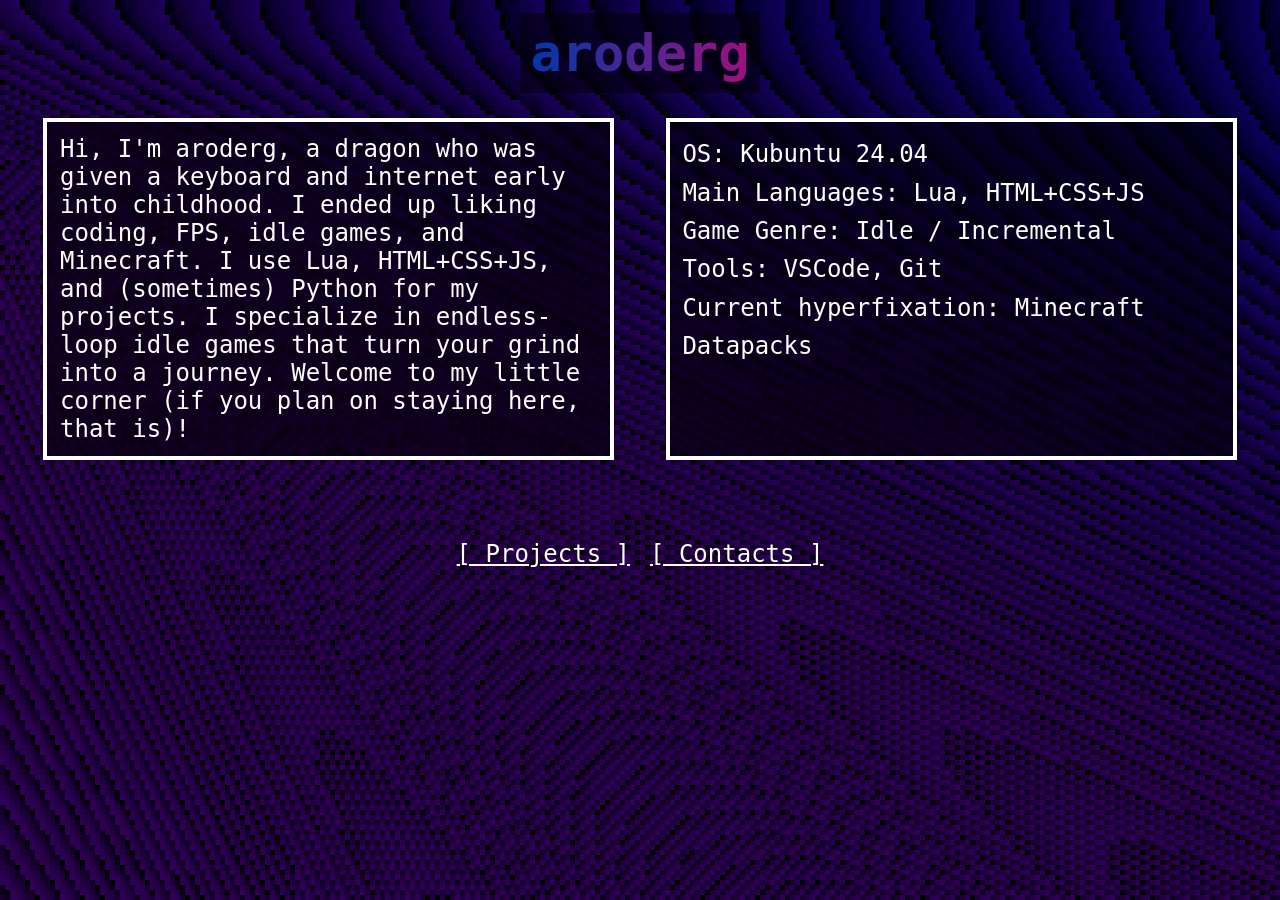
==== index.html @ 39b9a79d "add instagram, modrinth contacts and move github link to contacts.html" ====
<!DOCTYPE html>
<html lang="en">
<head>
    <meta charset="UTF-8">
    <link rel="stylesheet" href="index.css">
    <meta name="viewport" content="width=device-width, initial-scale=1.0">
    <meta name="google-site-verification" content="PfDhr2lCakthLvQaey_-54RxNdchAmBrq1a5jkdDxiU" />
    <title>About me</title>
</head>
<body>
    <div id="app">
        <div id="name-container">
            <p class="about-me-name">aroderg</p>
        </div>
        <div id="about-me-boxes">
            <div id="left-about-me">
                <p class="about-me-description">Hi, I'm aroderg, a dragon who was given a keyboard and internet early into childhood. I ended up liking coding, FPS, idle games, and Minecraft. I use Lua, HTML+CSS+JS, and (sometimes) Python for my projects. I specialize in endless-loop idle games that turn your grind into a journey. Welcome to my little corner (if you plan on staying here, that is)!</p>
            </div>
            <div id="right-about-me">
                <p class="about-me-description" style="line-height: 160%">OS: Kubuntu 24.04<br>Main Languages: Lua, HTML+CSS+JS<br>Game Genre: Idle / Incremental<br>Tools: VSCode, Git<br>Current hyperfixation: Minecraft Datapacks</p>
            </div>
        </div>
        <div id="contact-bar">
            <a href="/projects.html" class="contacts-button">[ Projects ]</a>
            <a href="/contacts.html" class="contacts-button">[ Contacts ]</a>
        </div>
    </div>
</body>
</html>
---- index.css ----
body {
    background-color: #000000;
    background-image: url(asset/background_pixel.avif);
    background-position: center;
    background-repeat: no-repeat;
    background-size: cover;
    background-size: cover;
    background-attachment: fixed;
    image-rendering: pixelated;
    margin: 0;
    display: flex;
    height: 100vh;
    width: 100vw;
    justify-content: center;
}

#app {
    display: flex;
    flex-direction: column;
    align-content: center;
    text-align: center;
    height: 100vh;
    width: 100vw;
}

@keyframes name-gradient {
    0% {
        background-position: 0% center;
    }
    100% {
        /* Moving exactly 100% of the pattern width creates the seamless loop */
        background-position: 400% center;
    }
}

#name-container {
    margin: 1vw 0vw 2vw 0vw;
    background-color: #00000080;
    backdrop-filter: blur(2px);
    height: fit-content;
    width: fit-content;
    padding: 10px;
    justify-content: center;
    align-self: center;
    align-items: center;
    align-content: center;
}

p.about-me-name {
    margin-top: 0px;
    margin-bottom: 0px;
    font-family: "Afacad Flux", monospace;
    font-size: 52px;
    font-weight: 700;
    background-image: linear-gradient(
        to right,
        #0038A8,
        #D60270,
        #9B4F96,
        #0038A8
        );
    background-size: 400% auto;
    animation: name-gradient 48s infinite linear;
    -webkit-background-clip: text;
    background-clip: text;
    color: transparent;
}

#about-me-boxes {
    display: flex;
    flex-direction: row;
    justify-content: center;
    align-content: center;
    text-align: left;
    gap: 4vw;
}

#left-about-me {
    display: flex;
    flex-direction: column;
    border-radius: 0px;
    border-color: #ffffff;
    border-style: solid;
    border-width: 4px;
    height: auto;
    width: 42vw;
    padding: 1vw;
    background-color: #00000080;
    backdrop-filter: blur(2px);
}

#right-about-me {
    display: flex;
    flex-direction: column;
    border-radius: 0px;
    border-color: #ffffff;
    border-style: solid;
    border-width: 4px;
    height: auto;
    width: 42vw;
    padding: 1vw;
    justify-content: flex-start;
    background-color: #00000080;
    backdrop-filter: blur(2px);
}

.about-me-description {
    color: #ffffff;
    font-family: "Afacad Flux", monospace;
    font-size: 24px;
    font-weight: 400;
    margin: 0px;
}

#contact-bar {
    display: flex;
    flex-direction: row;
    align-content: center;
    justify-content: center;
    width: auto;
    height: auto;
    padding: 0px 10px 0px 10px;
    color: #ffffff;
    font-family: "Afacad Flux", monospace;
    font-size: 24px;
    font-weight: 500;
    margin-top: 80px;
}

.contacts-button {
    /*
    border-radius: 6px;
    border-color: #ffffff;
    border-style: solid;
    border-width: 2px;
    */
    width: auto;
    height: auto;
    padding: 0px 10px 0px 10px;
    color: #ffffff;
    font-family: "Afacad Flux", monospace;
    font-size: 24px;
    font-weight: 450;
    transition-duration: 350ms;
}

.contacts-button:hover {
    color: #da80ff;
    font-size: 27px;
    font-weight: 750;
}

#xeyes {
    display: flex;
    flex-direction: column;
    height: 100%;
    overflow: hidden;
    width: auto;
    justify-content: center;
    align-self: center;
}
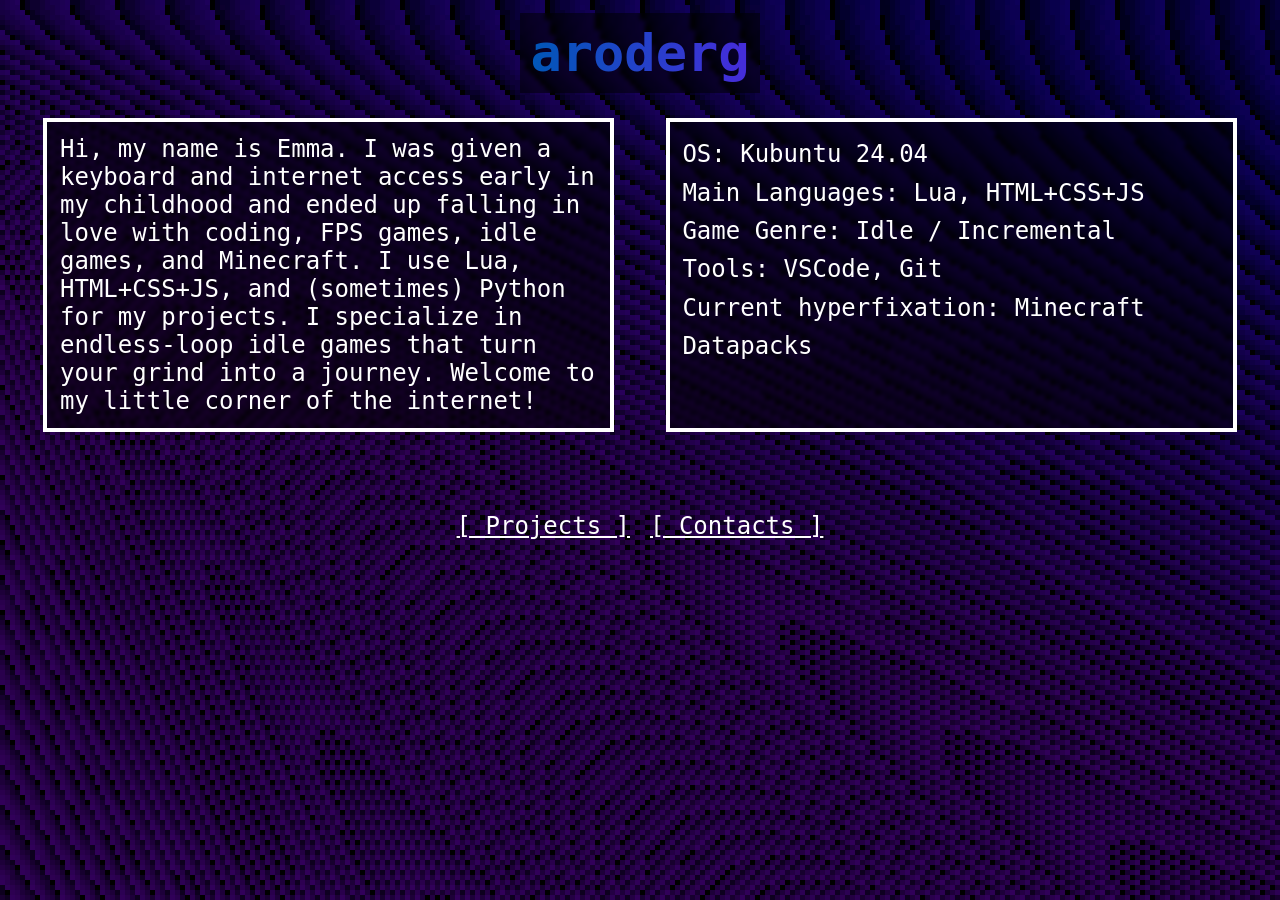
==== commit 35988636: "make projects.html look closer in style to index.html" ====
--- a/index.html
+++ b/index.html
@@ -14,7 +14,7 @@
         </div>
         <div id="about-me-boxes">
             <div id="left-about-me">
-                <p class="about-me-description">Hi, I'm aroderg, a dragon who was given a keyboard and internet early into childhood. I ended up liking coding, FPS, idle games, and Minecraft. I use Lua, HTML+CSS+JS, and (sometimes) Python for my projects. I specialize in endless-loop idle games that turn your grind into a journey. Welcome to my little corner (if you plan on staying here, that is)!</p>
+                <p class="about-me-description">Hi, my name is Emma. I was given a keyboard and internet access early in my childhood and ended up falling in love with coding, FPS games, idle games, and Minecraft. I use Lua, HTML+CSS+JS, and (sometimes) Python for my projects. I specialize in endless-loop idle games that turn your grind into a journey. Welcome to my little corner of the internet!</p>
             </div>
             <div id="right-about-me">
                 <p class="about-me-description" style="line-height: 160%">OS: Kubuntu 24.04<br>Main Languages: Lua, HTML+CSS+JS<br>Game Genre: Idle / Incremental<br>Tools: VSCode, Git<br>Current hyperfixation: Minecraft Datapacks</p>
--- a/index.css
+++ b/index.css
@@ -53,14 +53,13 @@
     font-size: 52px;
     font-weight: 700;
     background-image: linear-gradient(
-        to right,
-        #0038A8,
-        #D60270,
-        #9B4F96,
-        #0038A8
-        );
+    to right,
+        #0057b7,
+        #8d00ff,
+        #0057b7
+    );
     background-size: 400% auto;
-    animation: name-gradient 48s infinite linear;
+    animation: name-gradient 24s infinite linear;
     -webkit-background-clip: text;
     background-clip: text;
     color: transparent;
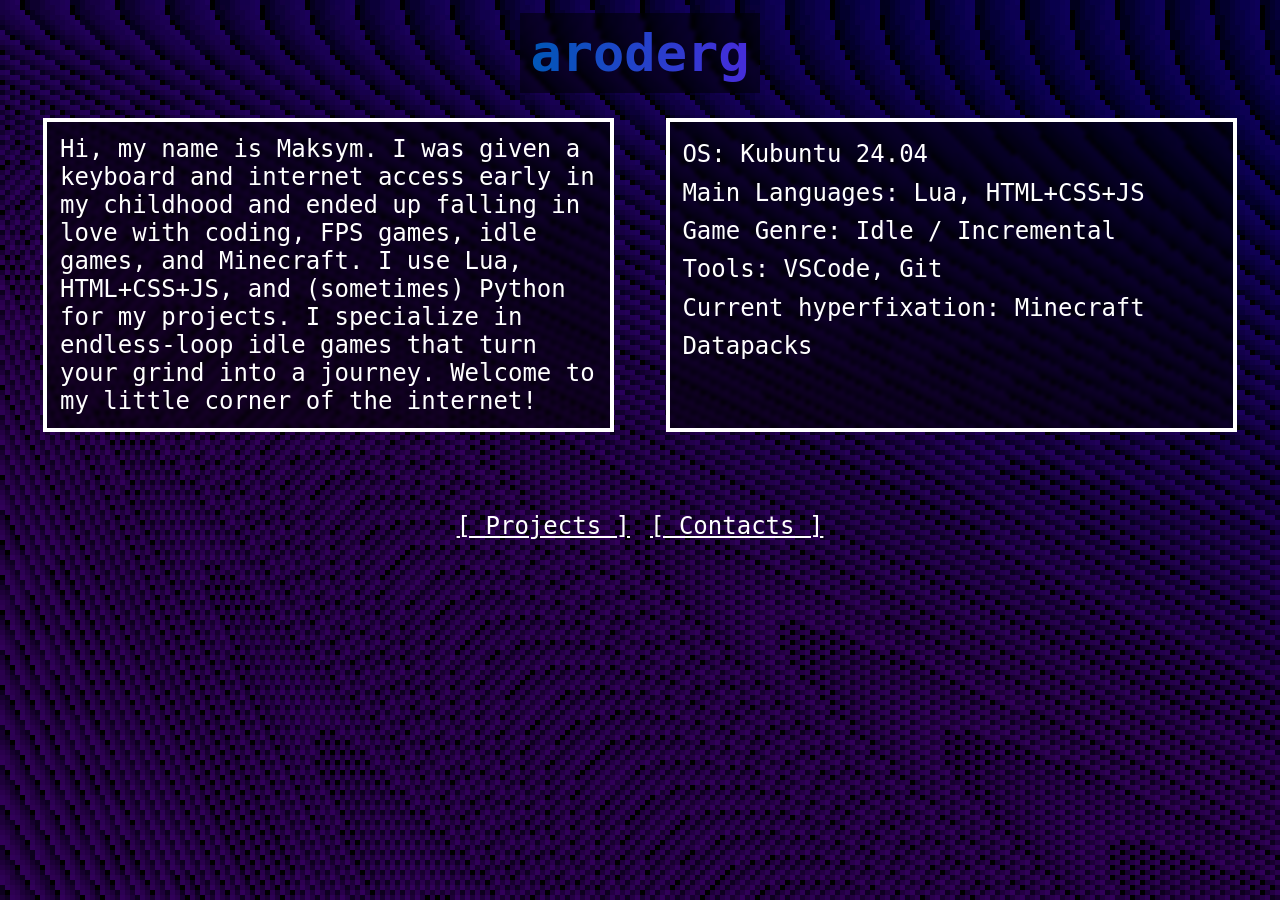
==== commit 06936d6d: "make projects.html look closer in style to index.html" ====
--- a/index.html
+++ b/index.html
@@ -14,7 +14,7 @@
         </div>
         <div id="about-me-boxes">
             <div id="left-about-me">
-                <p class="about-me-description">Hi, my name is Emma. I was given a keyboard and internet access early in my childhood and ended up falling in love with coding, FPS games, idle games, and Minecraft. I use Lua, HTML+CSS+JS, and (sometimes) Python for my projects. I specialize in endless-loop idle games that turn your grind into a journey. Welcome to my little corner of the internet!</p>
+                <p class="about-me-description">Hi, my name is Maksym. I was given a keyboard and internet access early in my childhood and ended up falling in love with coding, FPS games, idle games, and Minecraft. I use Lua, HTML+CSS+JS, and (sometimes) Python for my projects. I specialize in endless-loop idle games that turn your grind into a journey. Welcome to my little corner of the internet!</p>
             </div>
             <div id="right-about-me">
                 <p class="about-me-description" style="line-height: 160%">OS: Kubuntu 24.04<br>Main Languages: Lua, HTML+CSS+JS<br>Game Genre: Idle / Incremental<br>Tools: VSCode, Git<br>Current hyperfixation: Minecraft Datapacks</p>
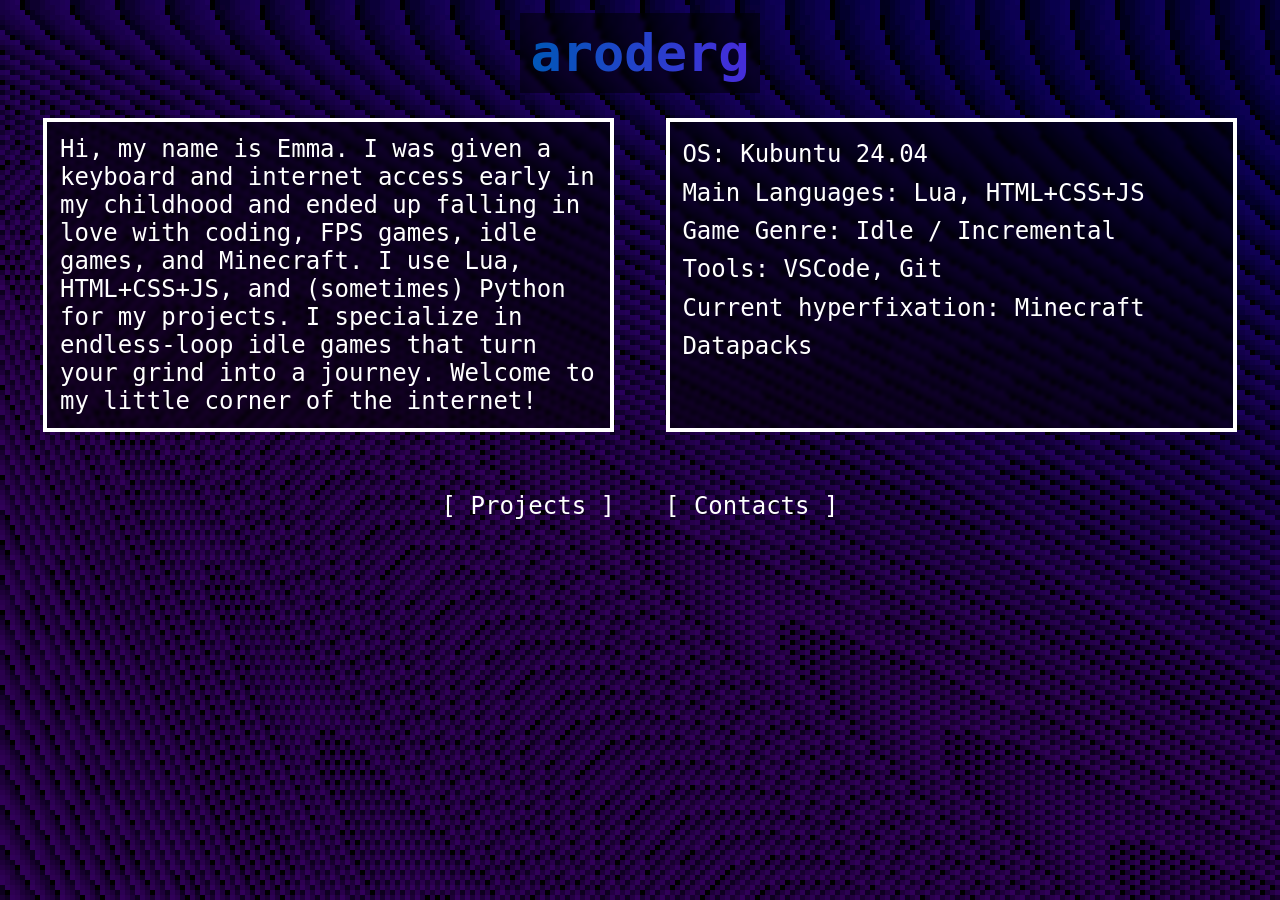
==== commit 4e268f55: "add another column to contacts, unify nav buttons & update projects background" ====
--- a/index.html
+++ b/index.html
@@ -14,15 +14,15 @@
         </div>
         <div id="about-me-boxes">
             <div id="left-about-me">
-                <p class="about-me-description">Hi, my name is Maksym. I was given a keyboard and internet access early in my childhood and ended up falling in love with coding, FPS games, idle games, and Minecraft. I use Lua, HTML+CSS+JS, and (sometimes) Python for my projects. I specialize in endless-loop idle games that turn your grind into a journey. Welcome to my little corner of the internet!</p>
+                <p class="about-me-description">Hi, my name is Emma. I was given a keyboard and internet access early in my childhood and ended up falling in love with coding, FPS games, idle games, and Minecraft. I use Lua, HTML+CSS+JS, and (sometimes) Python for my projects. I specialize in endless-loop idle games that turn your grind into a journey. Welcome to my little corner of the internet!</p>
             </div>
             <div id="right-about-me">
                 <p class="about-me-description" style="line-height: 160%">OS: Kubuntu 24.04<br>Main Languages: Lua, HTML+CSS+JS<br>Game Genre: Idle / Incremental<br>Tools: VSCode, Git<br>Current hyperfixation: Minecraft Datapacks</p>
             </div>
         </div>
-        <div id="contact-bar">
-            <a href="/projects.html" class="contacts-button">[ Projects ]</a>
-            <a href="/contacts.html" class="contacts-button">[ Contacts ]</a>
+        <div class="navigation-bar">
+            <a href="/projects.html" class="nav-button">[ Projects ]</a>
+            <a href="/contacts.html" class="nav-button">[ Contacts ]</a>
         </div>
     </div>
 </body>
--- a/index.css
+++ b/index.css
@@ -111,31 +111,28 @@
     margin: 0px;
 }
 
-#contact-bar {
+.navigation-bar {
     display: flex;
     flex-direction: row;
     align-content: center;
     justify-content: center;
     width: auto;
     height: auto;
-    padding: 0px 10px 0px 10px;
+    padding: 0px 10px;
+    gap: 30px;
     color: #ffffff;
     font-family: "Afacad Flux", monospace;
     font-size: 24px;
     font-weight: 500;
-    margin-top: 80px;
+    margin-top: 60px;
+    margin-bottom: 40px;
 }
 
-.contacts-button {
-    /*
-    border-radius: 6px;
-    border-color: #ffffff;
-    border-style: solid;
-    border-width: 2px;
-    */
+.nav-button {
+    text-decoration: none;
     width: auto;
     height: auto;
-    padding: 0px 10px 0px 10px;
+    padding: 0px 10px;
     color: #ffffff;
     font-family: "Afacad Flux", monospace;
     font-size: 24px;
@@ -143,18 +140,8 @@
     transition-duration: 350ms;
 }
 
-.contacts-button:hover {
+.nav-button:hover {
     color: #da80ff;
-    font-size: 27px;
+    transform: scale(1.1);
     font-weight: 750;
-}
-
-#xeyes {
-    display: flex;
-    flex-direction: column;
-    height: 100%;
-    overflow: hidden;
-    width: auto;
-    justify-content: center;
-    align-self: center;
 }
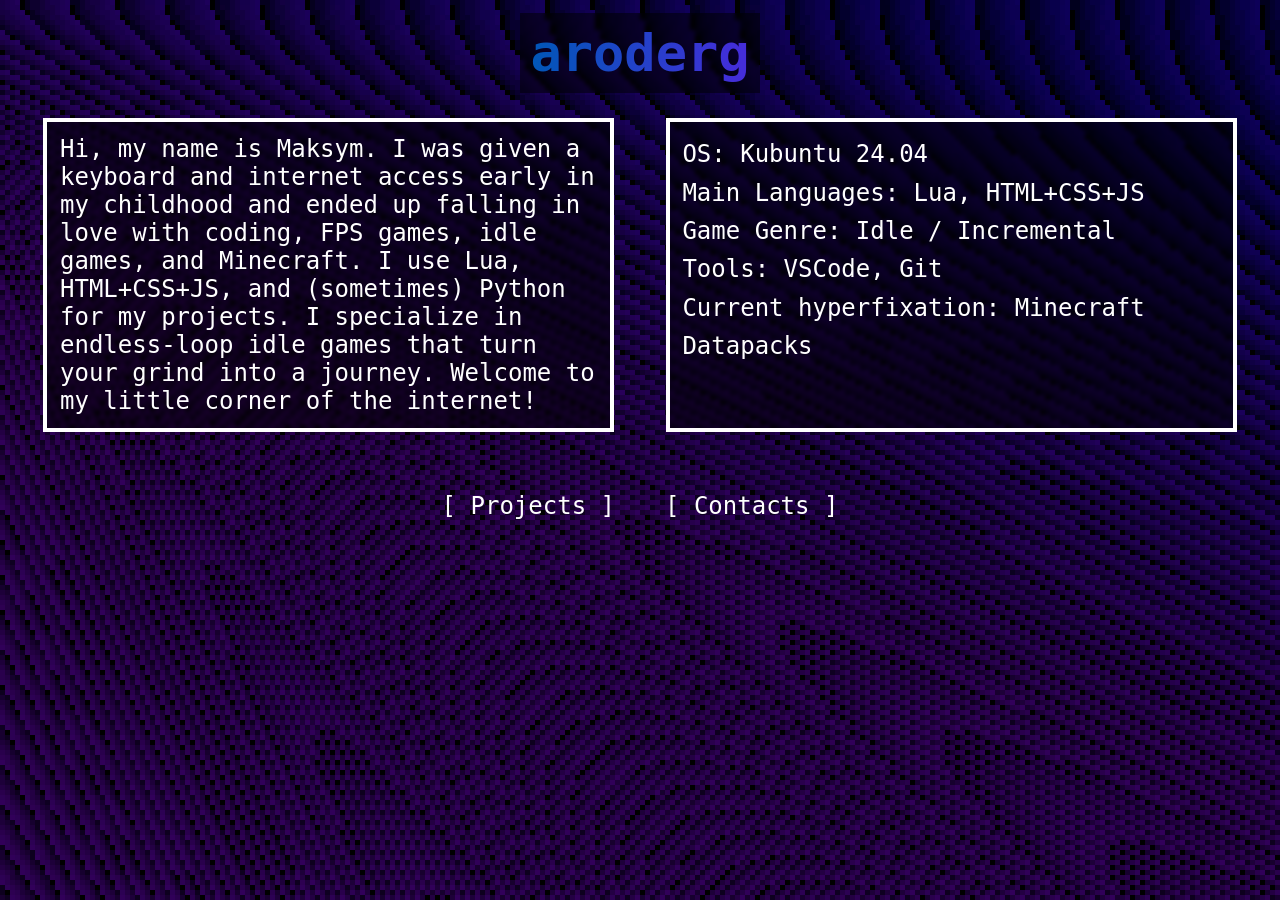
==== commit cd648034: "add another column to contacts, unify nav buttons & update projects background" ====
--- a/index.html
+++ b/index.html
@@ -14,7 +14,7 @@
         </div>
         <div id="about-me-boxes">
             <div id="left-about-me">
-                <p class="about-me-description">Hi, my name is Emma. I was given a keyboard and internet access early in my childhood and ended up falling in love with coding, FPS games, idle games, and Minecraft. I use Lua, HTML+CSS+JS, and (sometimes) Python for my projects. I specialize in endless-loop idle games that turn your grind into a journey. Welcome to my little corner of the internet!</p>
+                <p class="about-me-description">Hi, my name is Maksym. I was given a keyboard and internet access early in my childhood and ended up falling in love with coding, FPS games, idle games, and Minecraft. I use Lua, HTML+CSS+JS, and (sometimes) Python for my projects. I specialize in endless-loop idle games that turn your grind into a journey. Welcome to my little corner of the internet!</p>
             </div>
             <div id="right-about-me">
                 <p class="about-me-description" style="line-height: 160%">OS: Kubuntu 24.04<br>Main Languages: Lua, HTML+CSS+JS<br>Game Genre: Idle / Incremental<br>Tools: VSCode, Git<br>Current hyperfixation: Minecraft Datapacks</p>
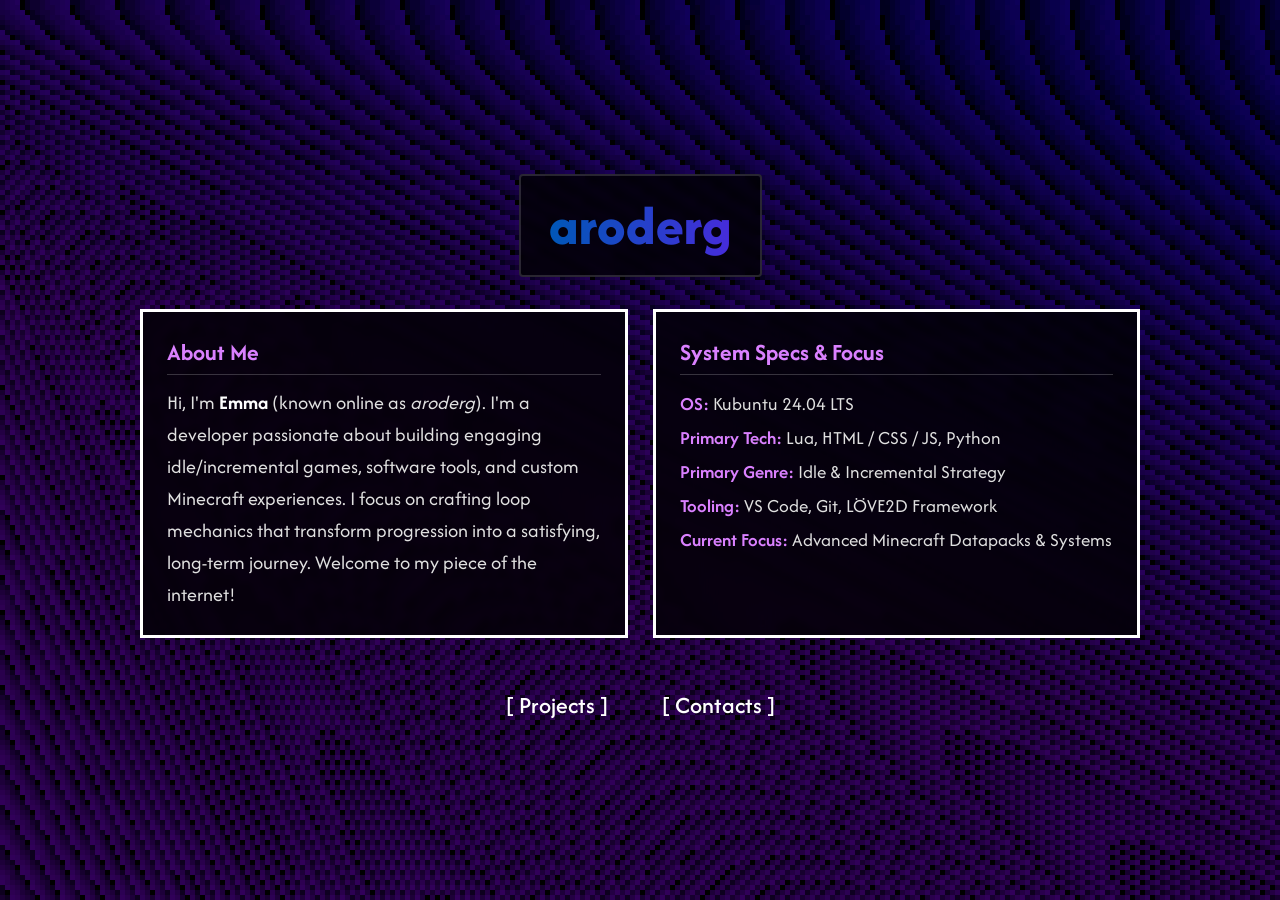
==== commit 1b6534fd: "make the site look more professional and official" ====
--- a/index.html
+++ b/index.html
@@ -2,28 +2,41 @@
 <html lang="en">
 <head>
     <meta charset="UTF-8">
-    <link rel="stylesheet" href="index.css">
     <meta name="viewport" content="width=device-width, initial-scale=1.0">
     <meta name="google-site-verification" content="PfDhr2lCakthLvQaey_-54RxNdchAmBrq1a5jkdDxiU" />
-    <title>About me</title>
+    <title>aroderg — Developer & Game Designer</title>
+    <link rel="stylesheet" href="index.css">
 </head>
 <body>
     <div id="app">
-        <div id="name-container">
-            <p class="about-me-name">aroderg</p>
-        </div>
-        <div id="about-me-boxes">
-            <div id="left-about-me">
-                <p class="about-me-description">Hi, my name is Maksym. I was given a keyboard and internet access early in my childhood and ended up falling in love with coding, FPS games, idle games, and Minecraft. I use Lua, HTML+CSS+JS, and (sometimes) Python for my projects. I specialize in endless-loop idle games that turn your grind into a journey. Welcome to my little corner of the internet!</p>
-            </div>
-            <div id="right-about-me">
-                <p class="about-me-description" style="line-height: 160%">OS: Kubuntu 24.04<br>Main Languages: Lua, HTML+CSS+JS<br>Game Genre: Idle / Incremental<br>Tools: VSCode, Git<br>Current hyperfixation: Minecraft Datapacks</p>
-            </div>
-        </div>
-        <div class="navigation-bar">
-            <a href="/projects.html" class="nav-button">[ Projects ]</a>
-            <a href="/contacts.html" class="nav-button">[ Contacts ]</a>
-        </div>
+        <header id="name-container">
+            <h1 class="about-me-name">aroderg</h1>
+        </header>
+
+        <main id="about-me-boxes">
+            <section id="left-about-me" class="content-box">
+                <h2 class="section-title">About Me</h2>
+                <p class="about-me-description">
+                    Hi, I'm <strong>Emma</strong> (known online as <em>aroderg</em>). I'm a developer passionate about building engaging idle/incremental games, software tools, and custom Minecraft experiences. I focus on crafting loop mechanics that transform progression into a satisfying, long-term journey. Welcome to my piece of the internet!
+                </p>
+            </section>
+
+            <section id="right-about-me" class="content-box">
+                <h2 class="section-title">System Specs & Focus</h2>
+                <ul class="specs-list">
+                    <li><span class="label">OS:</span> Kubuntu 24.04 LTS</li>
+                    <li><span class="label">Primary Tech:</span> Lua, HTML / CSS / JS, Python</li>
+                    <li><span class="label">Primary Genre:</span> Idle & Incremental Strategy</li>
+                    <li><span class="label">Tooling:</span> VS Code, Git, LÖVE2D Framework</li>
+                    <li><span class="label">Current Focus:</span> Advanced Minecraft Datapacks & Systems</li>
+                </ul>
+            </section>
+        </main>
+
+        <nav class="navigation-bar">
+            <a href="projects.html" class="nav-button">[ Projects ]</a>
+            <a href="contacts.html" class="nav-button">[ Contacts ]</a>
+        </nav>
     </div>
 </body>
 </html>
--- a/index.css
+++ b/index.css
@@ -1,63 +1,63 @@
+@import url('https://fonts.googleapis.com/css2?family=Afacad+Flux:wght@100..900&display=swap');
+
+:root {
+    --bg-overlay: rgba(0, 0, 0, 0.75);
+    --border-color: #ffffff;
+    --accent-purple: #da80ff;
+    --font-main: "Afacad Flux", monospace;
+}
+
+* {
+    box-sizing: border-box;
+    margin: 0;
+    padding: 0;
+}
+
 body {
     background-color: #000000;
-    background-image: url(asset/background_pixel.avif);
+    background-image: url('asset/background_pixel.avif');
     background-position: center;
     background-repeat: no-repeat;
     background-size: cover;
-    background-size: cover;
     background-attachment: fixed;
     image-rendering: pixelated;
-    margin: 0;
+    min-height: 100vh;
+    font-family: var(--font-main);
+    color: #ffffff;
     display: flex;
-    height: 100vh;
-    width: 100vw;
     justify-content: center;
+    align-items: center;
+    padding: 20px;
 }
 
 #app {
     display: flex;
     flex-direction: column;
-    align-content: center;
-    text-align: center;
-    height: 100vh;
-    width: 100vw;
+    align-items: center;
+    width: 100%;
+    max-width: 1000px;
+    margin: 0 auto;
 }
 
 @keyframes name-gradient {
-    0% {
-        background-position: 0% center;
-    }
-    100% {
-        /* Moving exactly 100% of the pattern width creates the seamless loop */
-        background-position: 400% center;
-    }
+    0% { background-position: 0% center; }
+    100% { background-position: 400% center; }
 }
 
 #name-container {
-    margin: 1vw 0vw 2vw 0vw;
-    background-color: #00000080;
-    backdrop-filter: blur(2px);
-    height: fit-content;
-    width: fit-content;
-    padding: 10px;
-    justify-content: center;
-    align-self: center;
-    align-items: center;
-    align-content: center;
+    margin-bottom: 2rem;
+    background-color: var(--bg-overlay);
+    backdrop-filter: blur(4px);
+    padding: 12px 28px;
+    border: 2px solid rgba(255, 255, 255, 0.15);
+    border-radius: 4px;
 }
 
-p.about-me-name {
-    margin-top: 0px;
-    margin-bottom: 0px;
-    font-family: "Afacad Flux", monospace;
-    font-size: 52px;
-    font-weight: 700;
-    background-image: linear-gradient(
-    to right,
-        #0057b7,
-        #8d00ff,
-        #0057b7
-    );
+.about-me-name {
+    font-size: clamp(36px, 6vw, 56px);
+    font-weight: 800;
+    letter-spacing: 1px;
+    background-image: linear-gradient(to right, #0057b7, #8d00ff, #0057b7);
     background-size: 400% auto;
     animation: name-gradient 24s infinite linear;
     -webkit-background-clip: text;
@@ -66,82 +66,78 @@
 }
 
 #about-me-boxes {
-    display: flex;
-    flex-direction: row;
-    justify-content: center;
-    align-content: center;
-    text-align: left;
-    gap: 4vw;
+    display: grid;
+    grid-template-columns: 1fr 1fr;
+    gap: 25px;
+    width: 100%;
 }
 
-#left-about-me {
+.content-box {
+    background-color: var(--bg-overlay);
+    backdrop-filter: blur(4px);
+    border: 3px solid var(--border-color);
+    padding: 24px;
     display: flex;
     flex-direction: column;
-    border-radius: 0px;
-    border-color: #ffffff;
-    border-style: solid;
-    border-width: 4px;
-    height: auto;
-    width: 42vw;
-    padding: 1vw;
-    background-color: #00000080;
-    backdrop-filter: blur(2px);
 }
 
-#right-about-me {
-    display: flex;
-    flex-direction: column;
-    border-radius: 0px;
-    border-color: #ffffff;
-    border-style: solid;
-    border-width: 4px;
-    height: auto;
-    width: 42vw;
-    padding: 1vw;
-    justify-content: flex-start;
-    background-color: #00000080;
-    backdrop-filter: blur(2px);
+.section-title {
+    font-size: 24px;
+    font-weight: 700;
+    color: var(--accent-purple);
+    margin-bottom: 12px;
+    border-bottom: 1px solid rgba(255, 255, 255, 0.2);
+    padding-bottom: 6px;
 }
 
 .about-me-description {
+    font-size: 20px;
+    line-height: 1.6;
+    color: #e0e0e0;
+}
+
+.about-me-description strong {
     color: #ffffff;
-    font-family: "Afacad Flux", monospace;
-    font-size: 24px;
-    font-weight: 400;
-    margin: 0px;
+}
+
+.specs-list {
+    list-style: none;
+    font-size: 19px;
+    line-height: 1.8;
+    color: #e0e0e0;
+}
+
+.specs-list .label {
+    color: var(--accent-purple);
+    font-weight: 600;
 }
 
 .navigation-bar {
     display: flex;
-    flex-direction: row;
-    align-content: center;
     justify-content: center;
-    width: auto;
-    height: auto;
-    padding: 0px 10px;
     gap: 30px;
-    color: #ffffff;
-    font-family: "Afacad Flux", monospace;
-    font-size: 24px;
-    font-weight: 500;
-    margin-top: 60px;
-    margin-bottom: 40px;
+    margin-top: 45px;
+    flex-wrap: wrap;
 }
 
 .nav-button {
     text-decoration: none;
-    width: auto;
-    height: auto;
-    padding: 0px 10px;
     color: #ffffff;
-    font-family: "Afacad Flux", monospace;
     font-size: 24px;
-    font-weight: 450;
-    transition-duration: 350ms;
+    font-weight: 500;
+    padding: 6px 12px;
+    transition: all 300ms ease;
+    display: inline-block;
 }
 
 .nav-button:hover {
-    color: #da80ff;
-    transform: scale(1.1);
-    font-weight: 750;
+    color: var(--accent-purple);
+    transform: translateY(-2px) scale(1.05);
+    text-shadow: 0 0 8px rgba(218, 128, 255, 0.4);
+}
+
+@media (max-width: 768px) {
+    #about-me-boxes {
+        grid-template-columns: 1fr;
+    }
 }
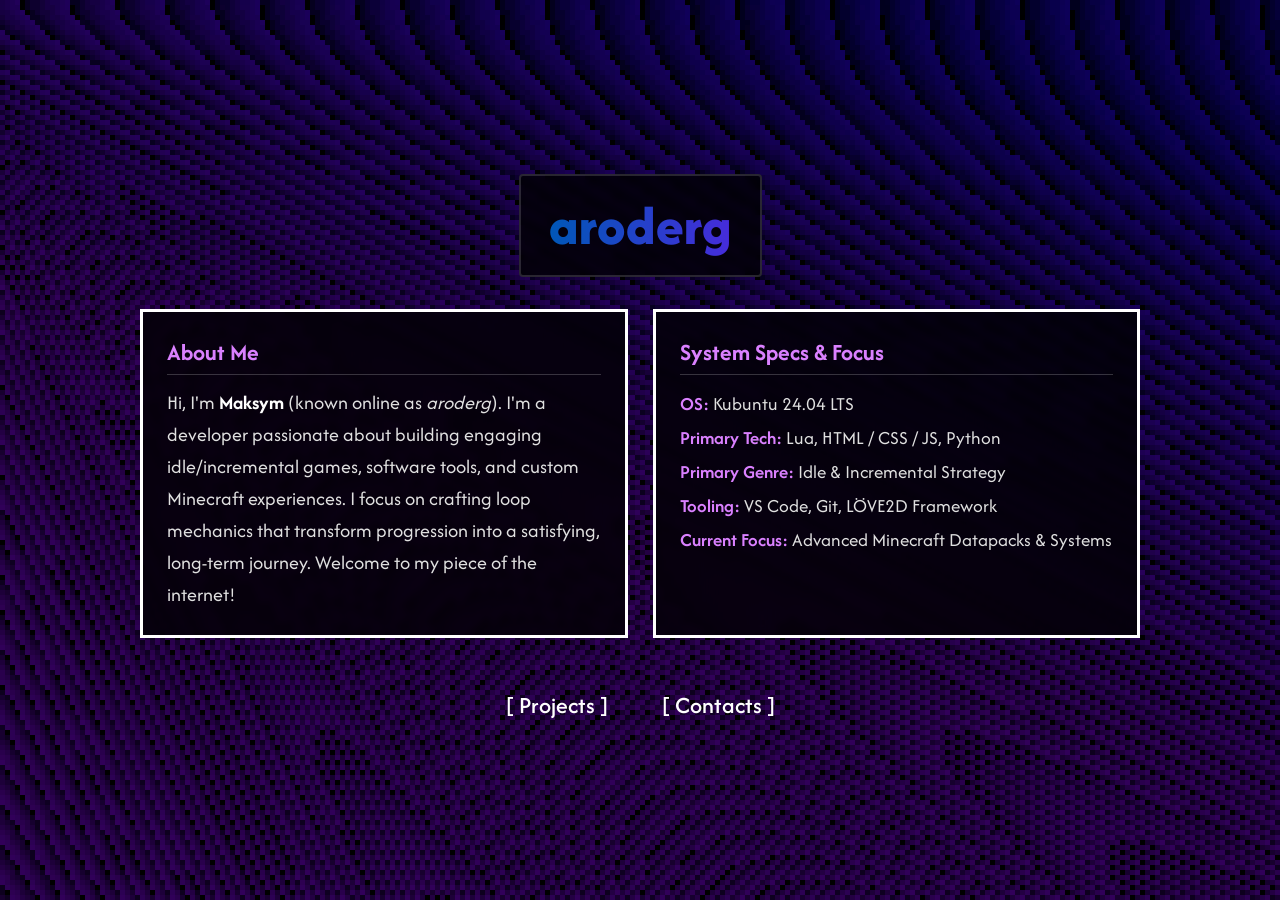
==== commit 96553aca: "make the site look more professional and official" ====
--- a/index.html
+++ b/index.html
@@ -17,7 +17,7 @@
             <section id="left-about-me" class="content-box">
                 <h2 class="section-title">About Me</h2>
                 <p class="about-me-description">
-                    Hi, I'm <strong>Emma</strong> (known online as <em>aroderg</em>). I'm a developer passionate about building engaging idle/incremental games, software tools, and custom Minecraft experiences. I focus on crafting loop mechanics that transform progression into a satisfying, long-term journey. Welcome to my piece of the internet!
+                    Hi, I'm <strong>Maksym</strong> (known online as <em>aroderg</em>). I'm a developer passionate about building engaging idle/incremental games, software tools, and custom Minecraft experiences. I focus on crafting loop mechanics that transform progression into a satisfying, long-term journey. Welcome to my piece of the internet!
                 </p>
             </section>
 
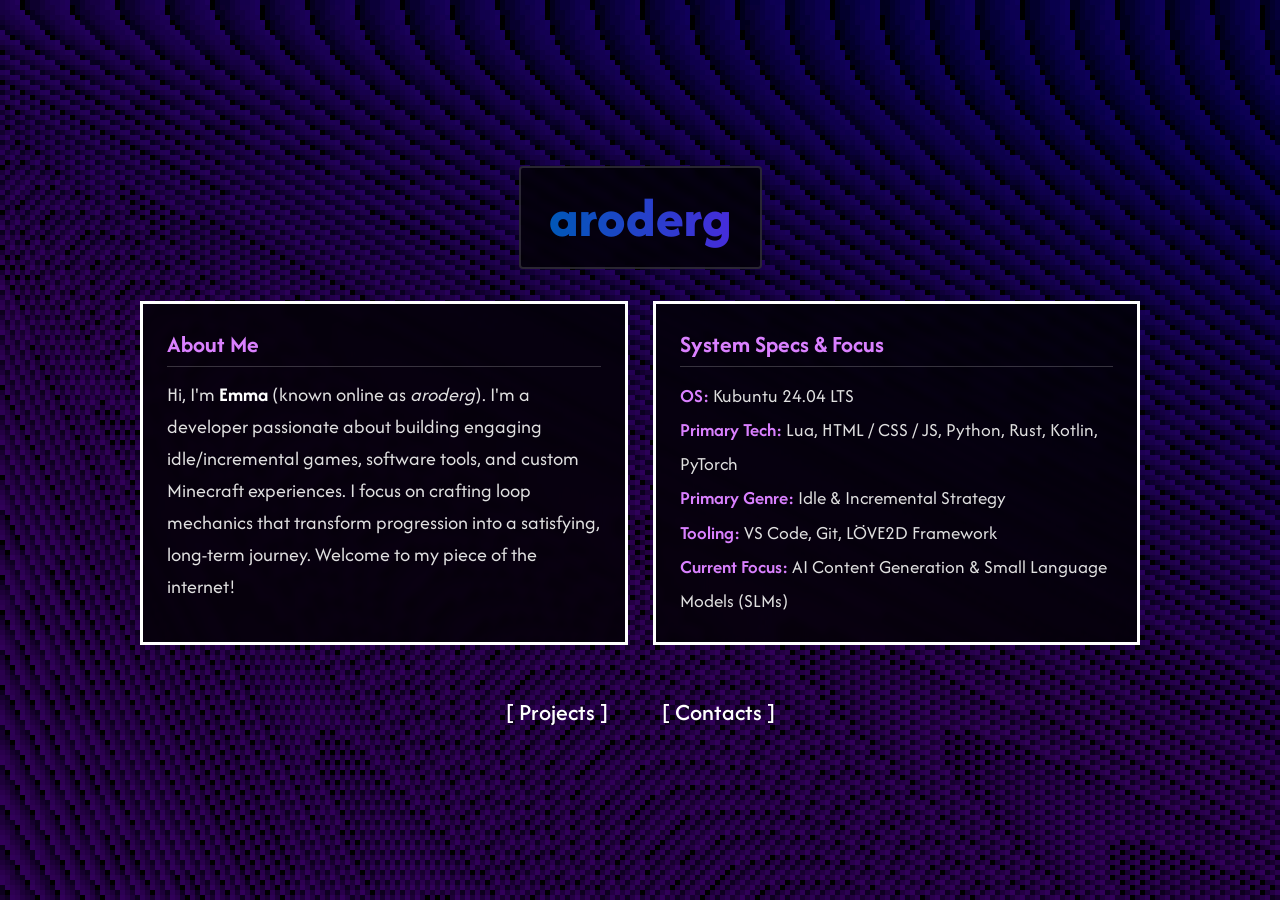
==== commit c8c8adaf: "add hugging face, professional instagram and update name" ====
--- a/index.html
+++ b/index.html
@@ -1,5 +1,6 @@
 <!DOCTYPE html>
 <html lang="en">
+
 <head>
     <meta charset="UTF-8">
     <meta name="viewport" content="width=device-width, initial-scale=1.0">
@@ -7,6 +8,7 @@
     <title>aroderg — Developer & Game Designer</title>
     <link rel="stylesheet" href="index.css">
 </head>
+
 <body>
     <div id="app">
         <header id="name-container">
@@ -17,7 +19,10 @@
             <section id="left-about-me" class="content-box">
                 <h2 class="section-title">About Me</h2>
                 <p class="about-me-description">
-                    Hi, I'm <strong>Maksym</strong> (known online as <em>aroderg</em>). I'm a developer passionate about building engaging idle/incremental games, software tools, and custom Minecraft experiences. I focus on crafting loop mechanics that transform progression into a satisfying, long-term journey. Welcome to my piece of the internet!
+                    Hi, I'm <strong>Emma</strong> (known online as <em>aroderg</em>). I'm a developer passionate about
+                    building engaging idle/incremental games, software tools, and custom Minecraft experiences. I focus
+                    on crafting loop mechanics that transform progression into a satisfying, long-term journey. Welcome
+                    to my piece of the internet!
                 </p>
             </section>
 
@@ -25,10 +30,12 @@
                 <h2 class="section-title">System Specs & Focus</h2>
                 <ul class="specs-list">
                     <li><span class="label">OS:</span> Kubuntu 24.04 LTS</li>
-                    <li><span class="label">Primary Tech:</span> Lua, HTML / CSS / JS, Python</li>
+                    <li><span class="label">Primary Tech:</span> Lua, HTML / CSS / JS, Python, Rust, Kotlin, PyTorch
+                    </li>
                     <li><span class="label">Primary Genre:</span> Idle & Incremental Strategy</li>
                     <li><span class="label">Tooling:</span> VS Code, Git, LÖVE2D Framework</li>
-                    <li><span class="label">Current Focus:</span> Advanced Minecraft Datapacks & Systems</li>
+                    <li><span class="label">Current Focus:</span> AI Content Generation & Small Language Models (SLMs)
+                    </li>
                 </ul>
             </section>
         </main>
@@ -39,4 +46,5 @@
         </nav>
     </div>
 </body>
+
 </html>
